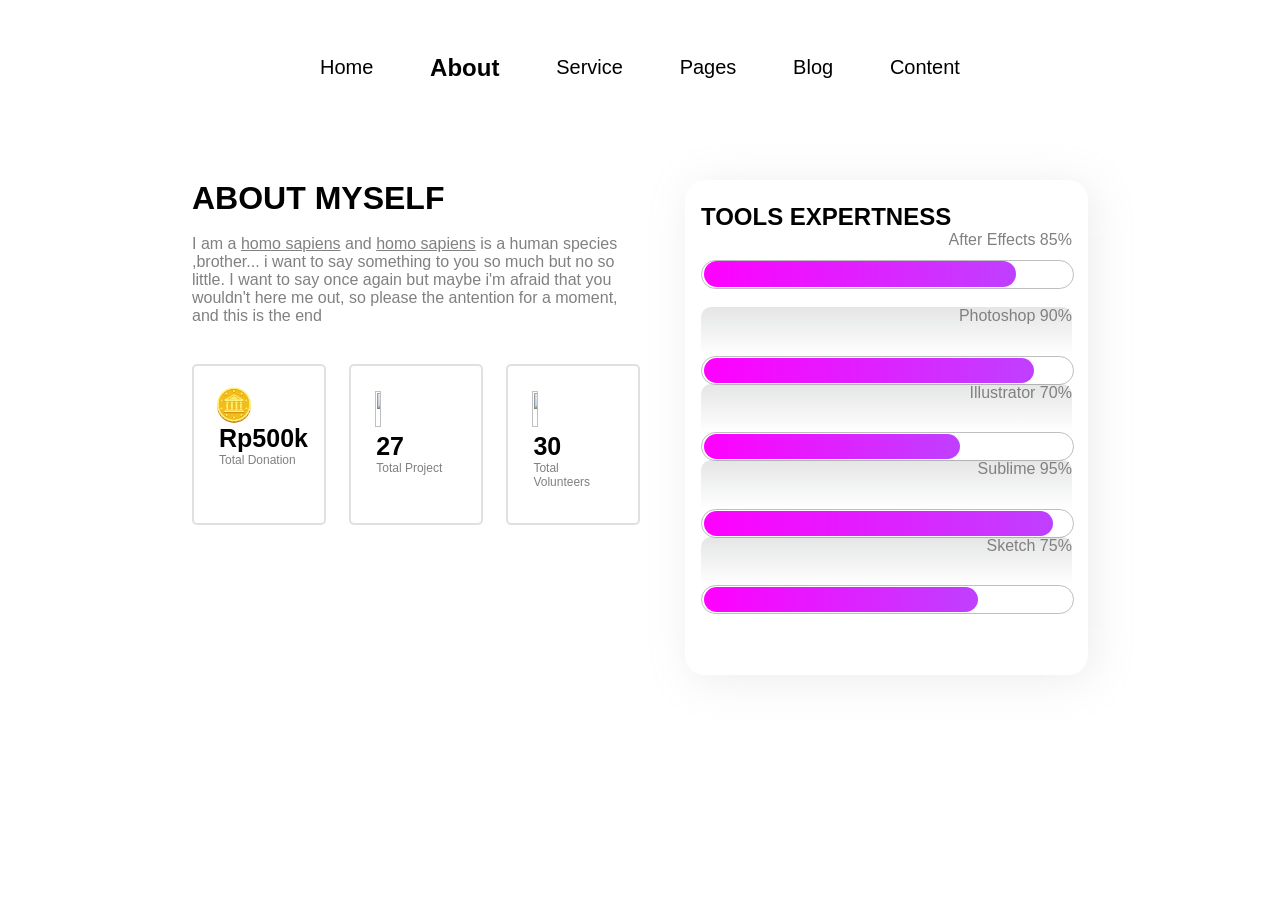
==== about.html @ 7d162c19 "project" ====
<!DOCTYPE html>
<html lang="en">
<head>
    <meta charset="UTF-8">
    <meta name="viewport" content="width=device-width, initial-scale=1.0">
    <title>About me</title>
    <link rel="stylesheet" href="about.css">
    <link rel="shortcut icon" href="c:\Users\dell\Documents\koding\icon\menu.png">
</head>
<body>
        <div class="atas">
            <div class="right">
                <a href="file:///C:/Users/dell/Documents/koding/koding/febuari2026/design/5-2-2026.html">Home</a>
                <a href="file:///C:/Users/dell/Documents/koding/koding/febuari2026/design/about.html" style="font-size: 24px; font-weight: bold; text-decoration: none;">About</a>
                <a href="file:///C:/Users/dell/Documents/koding/koding/febuari2026/design/service.html">Service</a>
                <a href="file:///C:/Users/dell/Documents/koding/koding/febuari2026/design/pages.html">Pages</a>
                <a href="file:///C:/Users/dell/Documents/koding/koding/febuari2026/design/blog.html">Blog</a>
                <a href="file:///C:/Users/dell/Documents/koding/koding/febuari2026/design/content.html">Content</a>
            </div>
        </div>
    <div class="out">
        <div class="mid">
            <div class="ki">
                <h1>ABOUT MYSELF</h1>
                <p style="visibility: hidden;">P</p>
                <p style="color: grey;">I am a <span style="text-decoration: underline; color: grey;">homo sapiens</span> and <span style="text-decoration: underline; color: grey;">homo sapiens</span> is a human species ,brother... i want to say something to you so much but no so little. I want to say once again but maybe i'm afraid that you wouldn't here me out, so please the antention for a moment, and this is the end</p>
                <h1 style="visibility: hidden; font-size: 45px;">P</h1>
                <div class="logo">
                    <div class="one">
                        <h1>🪙</h1>
                        <h3>Rp500k</h3>
                        <p >Total Donation</p>
                    </div>
                    <div class="two">
                        <img src="c:\Users\dell\Documents\koding\icon\folder.png" alt="" style="width: 25%; height: 4vh; margin-left: 4px; margin-top: 5px; margin-bottom: 5px;">
                        <h3>27</h3>
                        <p>Total Project</p>
                    </div>
                    <div class="three">
                        <img src="c:\Users\dell\Documents\koding\icon\add-group.png" alt="" style="width: 25%; height: 4vh; margin-left: 4px; margin-top: 5px; margin-bottom: 5px;">
                        <h3>30</h3>
                        <p>Total Volunteers</p>
                    </div>
                </div>
            </div>
            <div class="ka">
                <div class="bks-ka">
                    <h2>TOOLS EXPERTNESS</h2>
                    <div class="k">
                        <div class="e">
                            <p>After Effects 85%</p>
                            <p style="visibility: hidden; font-size: 10px;">i</p>
                            <div class="g">
                                <div class="bks-g">

                                </div>
                            </div>
                        </div>
                        <div class="p">
                            <div class="photo">
                                <p>Photoshop 90%</p>
                            </div>
                            <div class="ga">
                                <div class="bks-ga">

                                </div>
                            </div>
                        </div>
                        <div class="l">
                            <div class="ill">
                                <p>Illustrator 70%</p>
                            </div>
                            <div class="gar">
                                <div class="bks-gar">

                                </div>
                            </div>
                        </div>
                        <div class="s">
                            <div class="lime">
                                <p>Sublime 95%</p>
                            </div>
                            <div class="gari">
                                <div class="bks-gari">

                                </div>
                            </div>
                        </div>
                        <div class="h">
                            <div class="kect">
                                <p>Sketch 75%</p>
                            </div>
                            <div class="garis">
                                <div class="bks-garis">

                                </div>
                            </div>
                        </div>
                    </div>
                </div>
            </div>
        </div>
    </div>
</body>
</html>
---- about.css ----
*{
    padding: 0;
    margin: 0;
    font-family: 'Segoe UI', Tahoma, Geneva, Verdana, sans-serif;
}
*::-webkit-scrollbar{
    overflow: hidden;
}
.atas{
    width: 100%;
    height: 15vh;
    display: flex;
    justify-content: space-around;
    align-items: center;
}
.right{
    width: 50%;
    height: 15vh;
    display: flex;
    justify-content: space-between;
    align-items: center;
}
.atas a{
    font-size: 20px;
    color: black;
    text-decoration: none;
}
.atas a:hover{
    font-size: 24px;
    font-weight: bold;
    text-decoration: none;
}
.out{
    width: 100%;
    height: 80vh;
    display: flex;
    justify-content: center;
    align-items: center;
    overflow: hidden;
}
.mid{
    width: 70%;
    height: 70vh;
    display: flex;
    justify-content: space-between;
}
.ki{
    width: 50%;
    height: 70vh;
    text-align: start;
    transition: transform 1s ease;
    animation: ski 1s ease alternate;
    transform: scale(1);
}
.ka{
    width: 45%;
    height: 55vh;
    border: none;
    box-shadow: 5px 5px 40px 0.5px rgba(165, 165, 165, 0.205);
    border-radius: 20px;
    display: flex;
    justify-content: center;
    align-items: center;
    animation: ska 1s ease alternate;
}
.bks-ka{
    width: 92%;
    height: 50vh;
}
.k{
    width: 100%;
    height: 46vh;
}
.e, .p, .l, .s, .h{
    width: 100%;
    height: 8.5vh;
    text-align: end;
    color: grey;
}
.g, .ga, .gar, .gari, .garis{
    width: 100%;
    height: 3vh;
    border: 1px solid rgba(128, 128, 128, 0.514);
    border-radius: 20px;
    display: flex;
    align-items: center;
}
.photo, .ill, .lime, .kect{
    width: 100%;
    height: 5.4vh;
    background: linear-gradient(to bottom, rgba(124, 127, 130, 0.205), white);
    border-radius: 10px 10px 0px 0px;
}
.bks-g{
    width: 84%;
    height: 2.8vh;
    background: linear-gradient(to right,  magenta, cyan);
    border-radius: 20px;
    margin-left: 2px;
    background-size: 400% 400%;
    animation: bro 5s ease-in-out infinite;
}
.bks-ga{
    width: 89%;
    height: 2.8vh;
    background: linear-gradient(to right,  magenta, cyan);
    border-radius: 20px;
    margin-left: 2px;
    background-size: 400% 400%;
    animation: bro 5s ease-in-out infinite;
}
.bks-gar{
    width: 69%;
    height: 2.8vh;
    background: linear-gradient(to right,  magenta, cyan);
    border-radius: 20px;
    margin-left: 2px;
    background-size: 400% 400%;
    animation: bro 5s ease-in-out infinite;
}
.bks-gari{
    width: 94%;
    height: 2.8vh;
    background: linear-gradient(to right,  magenta, cyan);
    border-radius: 20px;
    margin-left: 2px;
    background-size: 400% 400%;
    animation: bro 5s ease-in-out infinite;
}
.bks-garis{
    width: 74%;
    height: 2.8vh;
    background: linear-gradient(to right,  magenta, cyan);
    border-radius: 20px;
    margin-left: 2px;
    background-size: 400% 400%;
    animation: bro 5s ease-in-out infinite;
}
.logo{
    width: 100%;
    height: 15vh;
    display: flex;
    justify-content: space-between;
    align-items: center;
    justify-self: center;
}
.one, .two, .three{
    width: 20%;
    height: 13vh;
    border: 2px solid rgba(128, 128, 128, 0.243);
    border-radius: 5px;
    padding: 20px;
}
.one p, .two p, .three p{
    font-size: 12px;
    color: grey;
    margin-left: 5px;
}
.one h3, .two h3, .three h3{
    font-size: 25px;
    margin-left: 5px;
}
span:hover{
    font-size: 20px;
    color: black;
}

@media(max-width:376px){
    .atas{
        width: 100%;
    }
    .right{
        width: 100%;
        overflow-x: scroll;
        display: flex;
        justify-content: space-between;
        gap: 6%;
    }
    .right a{
        margin-left: 20px;
        margin-right: 20px;
    }
    .mid{
        width: 98%;
        flex-wrap: wrap;
        justify-self: center;
    }
    .ki{
        width: 100%;
        height: 60vh;
        flex-wrap: wrap;
    }
    .ka{
        width: 100%;
        height: 55vh;
    }
    .one p, .two p, .three p{
        display: flex;
        margin-left: -8px;
    }
    .one h3, .two h3, .three h3{
        margin-left: -8px;
        display: flex;
    }
    .one, .two, .three{
        width: 100%;
        flex-wrap: wrap;
    }
    .one h1{
        margin-left: -13px;
    }
    .out{
        overflow: scroll;
    }
    .right::-webkit-scrollbar{
       height: 5px;
    }
    .right::-webkit-scrollbar-track{
        border-radius: 10px;
    }
    .right::-webkit-scrollbar-thumb{
        background-color: rgb(53, 53, 53);
        border-radius: 10px;
    }
}

@keyframes bro{
    0%{
        background-position: 0% 50%;
    }
    50%{
        background-position: 100% 100%;
    }
    100%{
        background-position: 0% 50%;
    }
}

@keyframes ski{
    from{
        transform: scale(0.5) translateX(-40vw) rotateZ(0deg);
    }
    to{
        transform: scale(1) translateX(0vw) rotateZ(-360deg);
    }
}

@keyframes ska{
    from{
        transform: scale(0.5) translateX(40vw) rotateZ(0deg);
    }
    to{
        transform: scale(1) translateX(0vw) rotateZ(360deg);
    }
}
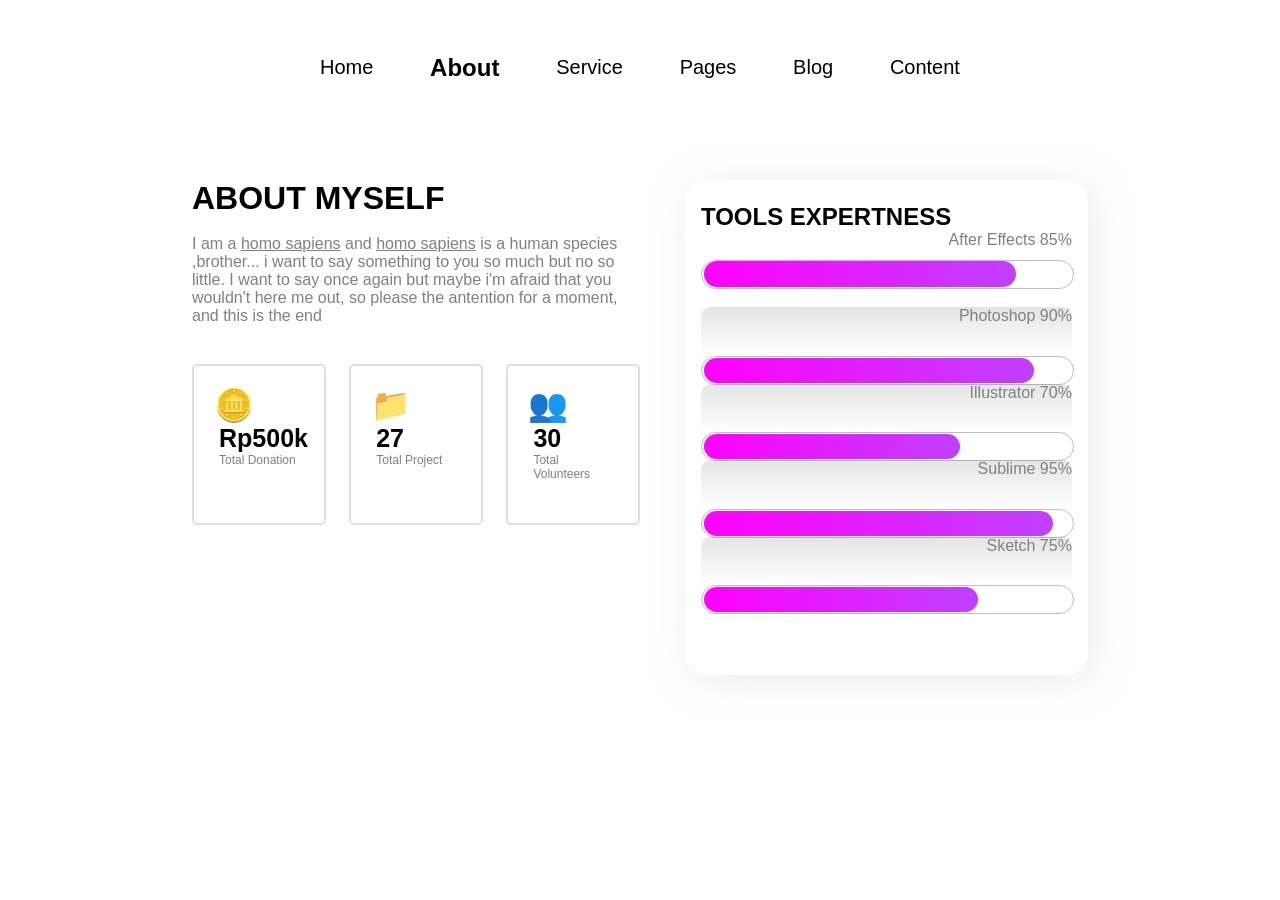
==== commit 76c438d1: "update" ====
--- a/about.html
+++ b/about.html
@@ -5,17 +5,17 @@
     <meta name="viewport" content="width=device-width, initial-scale=1.0">
     <title>About me</title>
     <link rel="stylesheet" href="about.css">
-    <link rel="shortcut icon" href="c:\Users\dell\Documents\koding\icon\menu.png">
+    <link rel="shortcut icon" href="menu.png">
 </head>
 <body>
         <div class="atas">
             <div class="right">
-                <a href="file:///C:/Users/dell/Documents/koding/koding/febuari2026/design/5-2-2026.html">Home</a>
-                <a href="file:///C:/Users/dell/Documents/koding/koding/febuari2026/design/about.html" style="font-size: 24px; font-weight: bold; text-decoration: none;">About</a>
-                <a href="file:///C:/Users/dell/Documents/koding/koding/febuari2026/design/service.html">Service</a>
-                <a href="file:///C:/Users/dell/Documents/koding/koding/febuari2026/design/pages.html">Pages</a>
-                <a href="file:///C:/Users/dell/Documents/koding/koding/febuari2026/design/blog.html">Blog</a>
-                <a href="file:///C:/Users/dell/Documents/koding/koding/febuari2026/design/content.html">Content</a>
+                <a href="index.html">Home</a>
+                <a href="about.html" style="font-size: 24px; font-weight: bold; text-decoration: none;">About</a>
+                <a href="service.html">Service</a>
+                <a href="pages.html">Pages</a>
+                <a href="blog.html">Blog</a>
+                <a href="content.html">Content</a>
             </div>
         </div>
     <div class="out">
@@ -32,12 +32,12 @@
                         <p >Total Donation</p>
                     </div>
                     <div class="two">
-                        <img src="c:\Users\dell\Documents\koding\icon\folder.png" alt="" style="width: 25%; height: 4vh; margin-left: 4px; margin-top: 5px; margin-bottom: 5px;">
+                        <h1>📁</h1>
                         <h3>27</h3>
                         <p>Total Project</p>
                     </div>
                     <div class="three">
-                        <img src="c:\Users\dell\Documents\koding\icon\add-group.png" alt="" style="width: 25%; height: 4vh; margin-left: 4px; margin-top: 5px; margin-bottom: 5px;">
+                        <h1>👥</h1>
                         <h3>30</h3>
                         <p>Total Volunteers</p>
                     </div>
--- a/about.css
+++ b/about.css
@@ -196,18 +196,18 @@
     }
     .one p, .two p, .three p{
         display: flex;
-        margin-left: -8px;
+        margin-left: -15px;
     }
     .one h3, .two h3, .three h3{
-        margin-left: -8px;
+        margin-left: -15px;
         display: flex;
     }
     .one, .two, .three{
         width: 100%;
         flex-wrap: wrap;
     }
-    .one h1{
-        margin-left: -13px;
+    .one h1, .two h1, .three h1{
+        margin-left: -20px;
     }
     .out{
         overflow: scroll;
